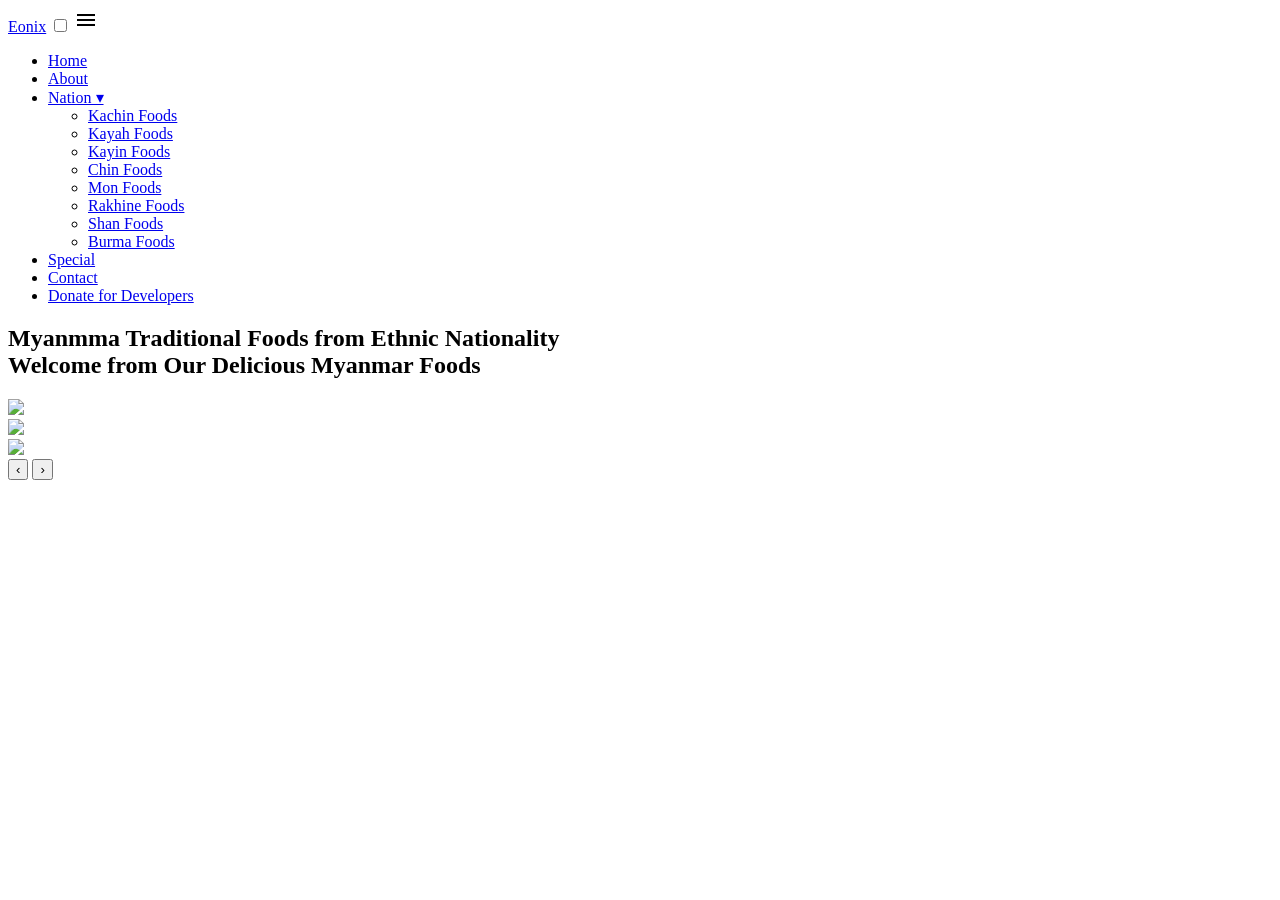
==== index.html @ 46a025b7 "first commit" ====
<!DOCTYPE html>
<html lang="en">
<head>
    <meta charset="UTF-8">
    <meta name="viewport" content="width=device-width, initial-scale=1.0">
    <title>Eonix - Modern Glass Website</title>
    <link rel="stylesheet" href="style1.css">
    <link href="https://fonts.googleapis.com/icon?family=Material+Icons" rel="stylesheet">
</head>
<body>
    <div class="light-sweep"></div>
    <div class="wrapper">
        <nav>
            <a href="#" class="logo">Eonix</a>
            <input type="checkbox" id="toggle">
            <label for="toggle" class="menu-icon"><i class="material-icons">menu</i></label>
            
            <div class="menu">
                <ul>
                    <li><a href="index.html">Home</a></li>
                    <li><a href="about.html">About</a></li>
                    <li class="nav-item dropdown">
                        <a href="javascript:void(0)" class="dropbtn" id="nationBtn">Nation ▾</a>
                        <ul class="dropdown-content" id="nationDropdown">
                            <li><a href="kashin.html">Kachin Foods</a></li>
                            <li><a href="kayah.html">Kayah Foods</a></li>
                            <li><a href="kayin.html">Kayin Foods</a></li>
                            <li><a href="chin.html">Chin Foods</a></li>
                            <li><a href="mon.html">Mon Foods</a></li>
                            <li><a href="rakhine.html">Rakhine Foods</a></li>
                            <li><a href="shan.html">Shan Foods</a></li>
                            <li><a href="burma.html">Burma Foods</a></li>
                        </ul>
                    </li>
                    <li><a href="special.html">Special</a></li>
                    <li><a href="contact.html">Contact</a></li>
                    <li><a href="https://t.me/bmkcoder">Donate for Developers</a></li>
                </ul>
            </div>
        </nav>
    </div>

    <!-- HERO -->
<section class="hero-section">
<div class="container">
<h1 class="hero-title">
  <span class="one">Myanmma</span>
  <span class="two">Traditional</span>
  <span class="three">Foods</span>
  <span class="four">from</span>
  <span class="five">Ethnic</span>
  <span class="six">Nationality</span><br>
<span class="slider">
<span class="slide-track">
<span class="four">Welcome from</span>
<span class="five">Our Delicious</span>
<span class="one">Myanmar Foods</span>
</span>
</span>
</h1>

<div class="slider-container">

    <div class="slider-track" id="sliderTrack">

        <div class="slide">
            <img src="/photo/1.jpg">
        </div>

        <div class="slide">
            <img src="/photo/2.jpg">
        </div>

        <div class="slide">
            <img src="/photo/3.jpg">
        </div>

    </div>

    <!-- Navigation -->
    <button class="nav-btn prev" id="prevBtn">‹</button>
    <button class="nav-btn next" id="nextBtn">›</button>

</div>
</section>


    <script>
        const nationBtn = document.getElementById('nationBtn');
        const nationDropdown = document.getElementById('nationDropdown');

        // Nation နှိပ်လျှင် Dropdown ပေါ်ရန်
        nationBtn.addEventListener('click', (e) => {
            e.stopPropagation();
            nationDropdown.classList.toggle('show');
        });

        // အပြင်ဘက်ကိုနှိပ်လျှင် Dropdown ပြန်ပိတ်သွားစေရန်
        window.onclick = function(event) {
            if (!event.target.matches('.dropbtn')) {
                if (nationDropdown.classList.contains('show')) {
                    nationDropdown.classList.remove('show');
                }
            }
        }
        const track = document.getElementById('sliderTrack');
const slides = document.querySelectorAll('.slide');
const nextBtn = document.getElementById('nextBtn');
const prevBtn = document.getElementById('prevBtn');

let index = 0;

function updateSlider() {
    track.style.transform = `translateX(-${index * 100}%)`;
}

nextBtn.addEventListener('click', () => {
    index = (index + 1) % slides.length;
    updateSlider();
});

prevBtn.addEventListener('click', () => {
    index = (index - 1 + slides.length) % slides.length;
    updateSlider();
});

/* AUTO SLIDE */
setInterval(() => {
    index = (index + 1) % slides.length;
    updateSlider();
}, 4000);
    </script>
</body>
</html>
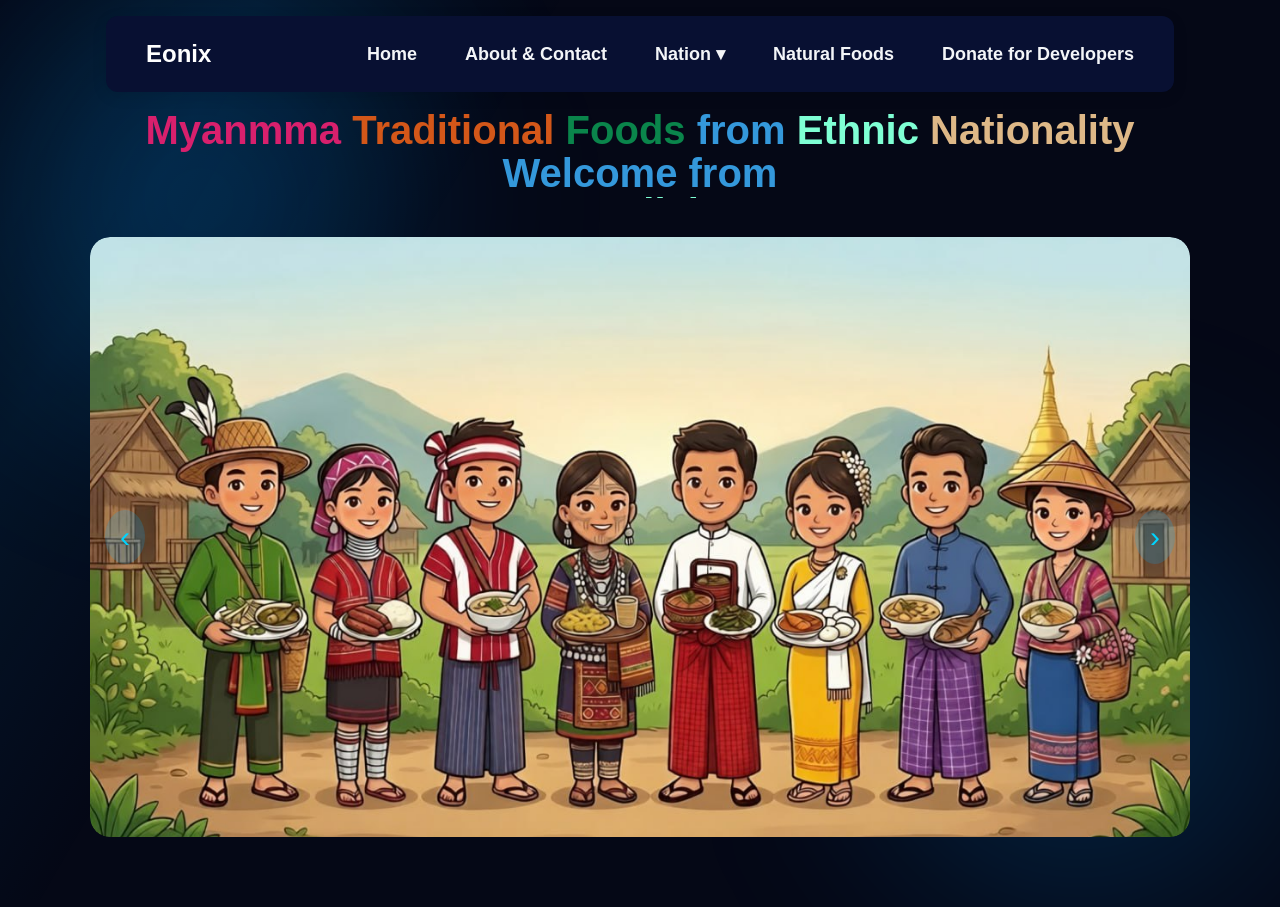
==== commit e7a00833: "First Commit" ====
--- a/index.html
+++ b/index.html
@@ -4,7 +4,7 @@
 <head>
     <meta charset="UTF-8">
     <meta name="viewport" content="width=device-width, initial-scale=1.0">
-    <title>Eonix - Modern Glass Website</title>
+    <title>A Journey of Taste</title>
     <link rel="stylesheet" href="style1.css">
     <link href="https://fonts.googleapis.com/icon?family=Material+Icons" rel="stylesheet">
 </head>
@@ -19,7 +19,7 @@
             <div class="menu">
                 <ul>
                     <li><a href="index.html">Home</a></li>
-                    <li><a href="about.html">About</a></li>
+                    <li><a href="about.html">About & Contact</a></li>
                     <li class="nav-item dropdown">
                         <a href="javascript:void(0)" class="dropbtn" id="nationBtn">Nation ▾</a>
                         <ul class="dropdown-content" id="nationDropdown">
@@ -33,8 +33,7 @@
                             <li><a href="burma.html">Burma Foods</a></li>
                         </ul>
                     </li>
-                    <li><a href="special.html">Special</a></li>
-                    <li><a href="contact.html">Contact</a></li>
+                    <li><a href="special.html">Natural Foods</a></li>
                     <li><a href="https://t.me/bmkcoder">Donate for Developers</a></li>
                 </ul>
             </div>
--- a/style1.css
+++ b/style1.css
@@ -0,0 +1,416 @@
+/* --- Global Reset & Smooth Transition --- */
+* {
+    margin: 0;
+    padding: 0;
+    box-sizing: border-box;
+    list-style: none;
+    text-decoration: none;
+    transition: all 0.3s ease;
+}
+
+body {
+    font-family: 'Segoe UI', Tahoma, Geneva, Verdana, sans-serif;
+    background: #050816;
+    min-height: 100vh;
+    color: #e6f1ff;
+    overflow-x: hidden;
+    position: relative;
+}
+
+/* ================= BACKGROUND EFFECT ================= */
+body::before,
+body::after {
+    content: "";
+    position: fixed;
+    width: 600px;
+    height: 600px;
+    background: radial-gradient(circle, rgba(0,153,255,0.25), transparent 70%);
+    filter: blur(80px);
+    z-index: -2;
+    animation: floatBlob 18s infinite alternate ease-in-out;
+}
+
+body::before {
+    top: -100px;
+    left: -100px;
+}
+
+body::after {
+    bottom: -100px;
+    right: -100px;
+    animation-delay: 6s;
+}
+
+@keyframes floatBlob {
+    0% { transform: translate(0,0) scale(1); }
+    100% { transform: translate(100px,80px) scale(1.2); }
+}
+.one{
+    color: rgb(216, 32, 109);
+}
+.two{
+    color: rgb(211, 87, 25);
+}
+.three{
+    color: rgb(10, 133, 75);
+}
+.four{
+    color: #3498db;
+}
+.five{
+    color: aquamarine;
+}
+.six{
+    color: burlywood;
+}
+/* ဒါက နောက်ခံရဲ့ ရေးရေးလေး ပြေးနေတဲ့ Anumation */
+.light-sweep {
+    position: fixed;
+    top: 0;
+    left: -100%;
+    width: 200%;
+    height: 100%;
+    background: linear-gradient(
+        120deg,
+        transparent 40%,
+        rgba(0,170,255,0.08) 50%,
+        transparent 60%
+    );
+    z-index: -1;
+    animation: sweep 8s infinite;
+}
+
+@keyframes sweep {
+    0% { left: -100%; }
+    100% { left: 100%; }
+}
+
+
+/* navor ရဲ့ မိဘ , အရွယ်အစားကို ချိန်ညှိရန် နေရာ*/
+.wrapper {
+    position: sticky;  /* 👈 ဤနေရာမှာ အဓိကပါ */
+    top: 0;           /* 👈 အပေါ်ဆုံးမှာ ကပ်နေဖို့ သတ်မှတ်ချက်ပါ */
+    z-index: 1000;
+    width: 100%;
+    max-width: 1100px;
+    margin: 0 auto;
+    padding: 1rem;
+}
+nav {
+    display: flex;
+    flex-wrap: wrap;
+    justify-content: space-between;
+    align-items: center;
+    background-color: #081032; /* Glass Background */
+    backdrop-filter: blur(10px); /* Blur Effect */
+    padding: 1rem 1.5rem;
+    border-radius: 12px;
+    box-shadow: 0 4px 15px rgba(0, 0, 0, 0.1);
+    position: relative;
+    z-index: 1000; /* ပုံတွေရဲ့ အပေါ်မှာ ပေါ်နေစေရန် */
+    font-family:'Segoe UI', Tahoma, Geneva, Verdana, sans-serif;
+    font-weight: bold;
+    font-size: 18px;
+}
+
+nav .logo {
+    font-weight: 700;
+    font-size: 1.5rem;
+    color: white;
+}
+
+nav ul {
+    display: flex;
+    gap: 1rem;
+    align-items: center;
+}
+
+nav a {
+    position: relative;
+    padding: 8px 16px;
+    color: #f3f5f8; /* Normal color */
+    transition: all 0.3s ease;
+}
+
+nav a:hover {
+    color: #00d4ff; /* Electric Blue */
+    background: rgba(0, 212, 255, 0.1); /* Subtle Glow Background */
+    /**text-shadow: 0 0 10px rgba(255, 251, 0, 0.8); /* Neon Text Glow */
+    text-shadow: gold;
+    border-radius: 8px;
+}
+
+/* အောက်ကနေ မျဉ်းလေး ထွက်လာမယ့် Effect */
+nav a::after {
+    content: '';
+    position: absolute;
+    bottom: 0;
+    left: 50%;
+    width: 0;
+    height: 2px;
+    background: #00d4ff;
+    transition: all 0.3s ease;
+    transform: translateX(-50%);
+    box-shadow: 0 0 10px #00d4ff;
+}
+
+nav a:hover::after {
+    width: 80%; /* Hover လုပ်ရင် မျဉ်းလေး ပေါ်လာမယ် */
+}
+
+/* --- Dropdown Styling --- */
+.dropdown { 
+    position: relative; 
+}
+
+.dropdown-content {
+    display: none;
+    position: absolute;
+    background: #081032;
+    min-width: 180px;
+    top: 45px;
+    left: 0;
+    border-radius: 12px;
+    box-shadow: 0 15px 35px rgba(0,0,0,0.15);
+    padding: 10px 0;
+    backdrop-filter: blur(15px);
+}
+
+/* Dropdown Show Class (JS မှ လှမ်းခေါ်ရန်) */
+.dropdown-content.show { 
+    display: block !important; 
+}
+
+.dropdown-content li a {
+    padding: 12px 20px;
+    display: block;
+    color: #fbf7f7 !important;
+    font-weight: 500;
+}
+
+.dropdown-content li a:hover {
+    background: rgba(52, 152, 219, 0.1);
+    color: #3498db !important;
+    padding-left: 25px;
+}
+
+/* Mobile Toggle Checkbox ဖျောက်ထားရန် */
+#toggle, nav label {
+    display: none;
+}
+
+/* --- Mobile Responsive Design --- */
+@media (max-width: 768px) {
+    nav {
+        padding: 1rem;
+    }
+
+    nav label {
+        display: inline-flex;
+        color: white;
+        cursor: pointer;
+        font-size: 1.5rem;
+    }
+
+    nav .menu {
+        width: 100%;
+        height: 0;
+        overflow: hidden;
+        background-color: rgba(30, 0, 60, 0.95);
+        border-radius: 8px;
+        margin-top: 10px;
+        transition: height 0.4s ease;
+    }
+
+    nav ul {
+        flex-direction: column;
+        align-items: center;
+        padding: 1.5rem 0;
+        gap: 1.5rem;
+    }
+
+    #toggle:checked ~ .menu {
+        height: 380px; /* Menu ပေါ်လာမည့် အမြင့် */
+    }
+
+    .dropdown-content {
+        position: static;
+        box-shadow: none;
+        background: rgba(255, 255, 255, 0.1);
+        width: 100%;
+        text-align: center;
+    }
+    
+    .dropdown-content li a {
+        color: white !important;
+    }
+}
+
+/* --- Content Section Styling --- */
+.container {
+    width: 90%;
+    max-width: 1100px;
+    margin: auto;
+}
+
+.hero-section {
+    padding: 70px 0;
+    padding-top: 0px;
+    text-align: center;
+}
+
+.hero-title {
+    font-size: 40px;
+    margin-bottom: 30px;
+}
+
+/* TEXT SLIDER */
+.slider {
+    display: inline-block;
+    height: 45px;
+    overflow: hidden;
+}
+
+.slide-track {
+    display: flex;
+    flex-direction: column;
+    animation: slideText 9s infinite;
+}
+
+.slide-track span {
+    height: 40px;
+    line-height: 40px;
+}
+
+@keyframes slideText {
+    0%,20% { transform: translateY(0); }
+    33%,53% { transform: translateY(-40px); }
+    66%,86% { transform: translateY(-80px); }
+    100% { transform: translateY(0); }
+}
+
+/* BANNERS */
+.banner-box {
+    margin: 20px 0;
+    border-radius: 15px;
+    overflow: hidden;
+    box-shadow: 0 10px 30px rgba(0,0,0,0.4);
+    display: inline-block;
+}
+
+
+.banner-box img {
+    width: 100%;
+    transition: transform 0.5s;
+}
+
+.banner-box img:hover {
+    transform: scale(1.05);
+}
+.slider-container {
+    position: relative;
+    overflow: hidden;
+    width: 100%;
+    border-radius: 20px;
+    margin-top: 30px;
+.slider-container {
+    overflow:hidden;
+    width: 100%;
+
+}
+}
+
+/* TRACK */
+.slider-track {
+    display: flex;
+    width: 100%;
+}
+
+/* EACH SLIDE */
+.slide {
+    min-width: 100%;
+    width: 100%;
+    flex-shrink: 0;
+    display: flex;
+    justify-content: center;
+    align-items: center;
+}
+
+/* KEY FIX */
+.slide img {
+    width: 100%;
+    height: 600px;
+    object-fit: cover;
+    border-radius: 20px;
+}
+.nav-btn {
+    position: absolute;
+    top: 50%;
+    transform: translateY(-50%);
+    background: rgba(0,170,255,0.2);
+    border: none;
+    color: #00d4ff;
+    font-size: 30px;
+    padding: 10px 15px;
+    cursor: pointer;
+    border-radius: 50%;
+}
+
+.prev { left: 15px; }
+.next { right: 15px; }
+
+.nav-btn:hover {
+    background: rgba(0,170,255,0.5);
+}
+@media (max-width: 768px) {
+
+    /* Reduce overall spacing */
+    .hero-section {
+        padding: 30px 0;
+    }
+    .nav-btn {
+        display: none;
+    }
+
+
+    .hero-title {
+        font-size: 22px;
+        margin-bottom: 20px;
+    }
+
+    /* FIX IMAGE HEIGHT (VERY IMPORTANT) */
+    .slide img {
+        height: 220px;   /* smaller height for mobile */
+        object-fit: cover;
+    }
+
+    /* Make slider edges softer */
+    .slider-container {
+        border-radius: 12px;
+    }
+
+    /* Smaller navigation buttons */
+    .nav-btn {
+        font-size: 20px;
+        padding: 6px 10px;
+    }
+
+    .prev { left: 8px; }
+    .next { right: 8px; }
+
+}
+@media (max-width: 480px) {
+
+    .slide img {
+        height: 180px;
+    }
+
+    .hero-title {
+        font-size: 18px;
+    }
+
+    .nav-btn {
+        font-size: 16px;
+        padding: 5px 8px;
+    }
+}
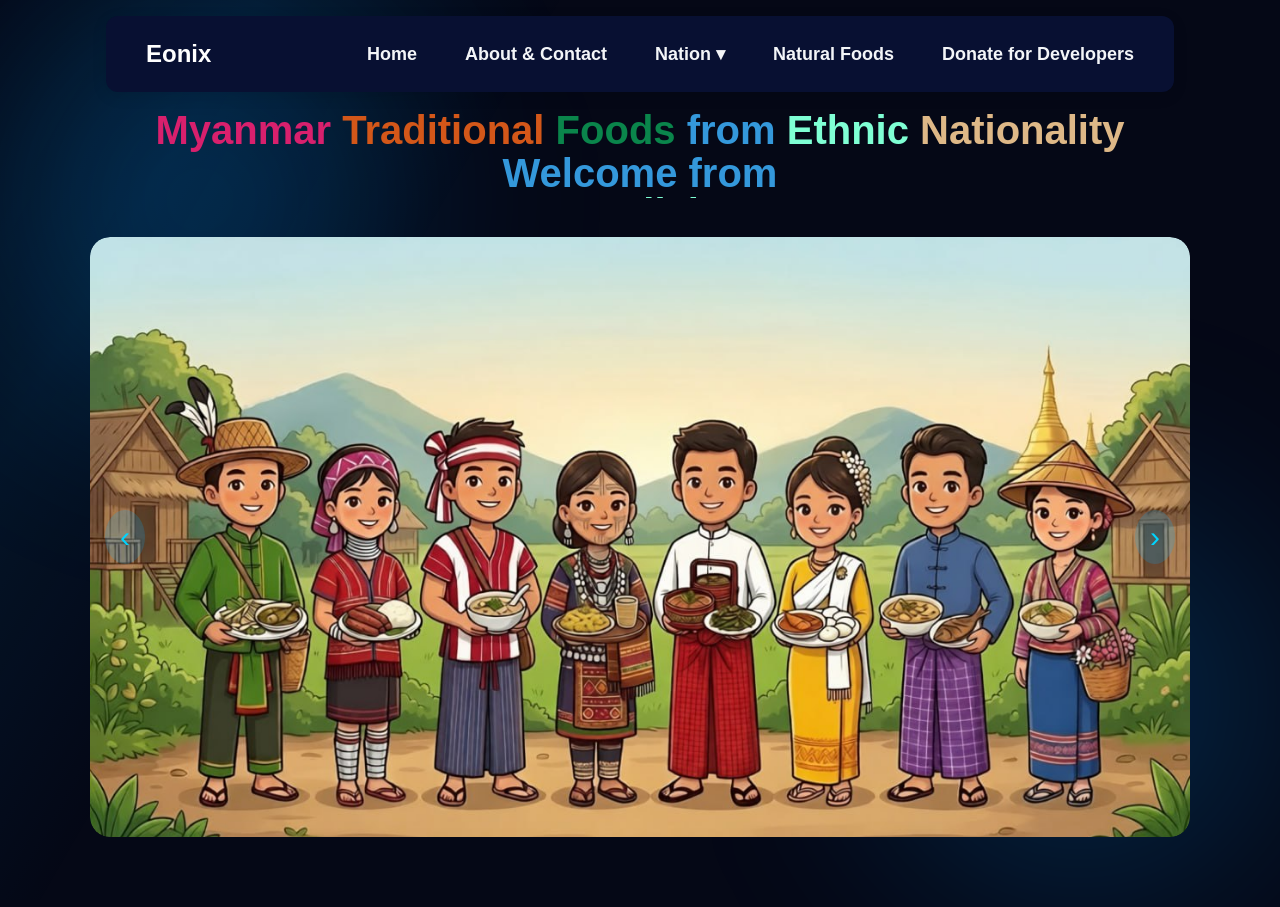
==== commit 5cb0983c: "Update index.html" ====
--- a/index.html
+++ b/index.html
@@ -44,7 +44,7 @@
 <section class="hero-section">
 <div class="container">
 <h1 class="hero-title">
-  <span class="one">Myanmma</span>
+  <span class="one">Myanmar</span>
   <span class="two">Traditional</span>
   <span class="three">Foods</span>
   <span class="four">from</span>
@@ -131,4 +131,4 @@
 }, 4000);
     </script>
 </body>
-</html>+</html>
--- a/style1.css
+++ b/style1.css
@@ -174,6 +174,8 @@
     box-shadow: 0 15px 35px rgba(0,0,0,0.15);
     padding: 10px 0;
     backdrop-filter: blur(15px);
+    max-height: 70vh;
+    overflow-y: auto;
 }
 
 /* Dropdown Show Class (JS မှ လှမ်းခေါ်ရန်) */
@@ -185,7 +187,7 @@
     padding: 12px 20px;
     display: block;
     color: #fbf7f7 !important;
-    font-weight: 500;
+    font-size: 14px;
 }
 
 .dropdown-content li a:hover {
@@ -239,6 +241,15 @@
         background: rgba(255, 255, 255, 0.1);
         width: 100%;
         text-align: center;
+        
+        max-height: 70vh;
+        overflow-y: auto;
+    }
+        .dropdown-content li a {
+        padding: 5px 15px !important;
+        display: block;
+        color: #fbf7f7 !important;
+        font-size: 12px;
     }
     
     .dropdown-content li a {
@@ -413,4 +424,4 @@
         font-size: 16px;
         padding: 5px 8px;
     }
-}+}
